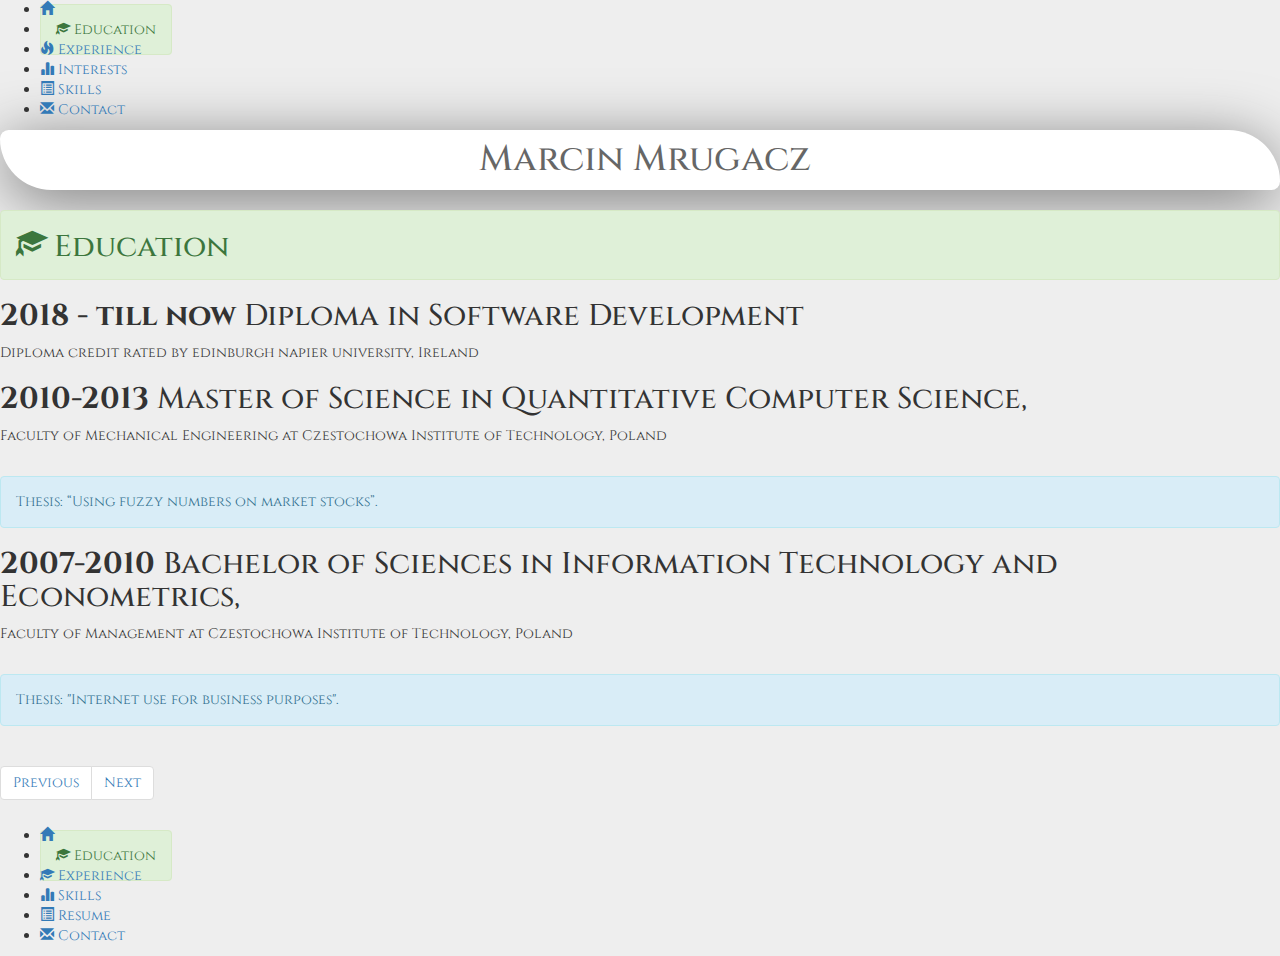
==== education.html @ f498262e "added bootstrap, nav in footer, and education page" ====
<!DOCTYPE html>
<html lang="en">

<head>
  <meta charset="UTF-8">
  <!-- metadata for browsers -->
  <meta name="description" content="Marcin Mrugacz resume">
  <meta name="keywords" content="HTML,CSS,JavaSsript,Python, Webdeveloper resume">
  <meta name="author" content="Marcin Mrugacz">
  <!-- metadata for browsers -->
  <meta name="viewport" content="width=device-width, initial-scale=1.0">
  <meta http-equiv="X-UA-Compatible" content="ie=edge">
  <!-- fonts -->
  <link href="https://fonts.googleapis.com/css?family=Cinzel|Fredericka+the+Great|Kirang+Haerang" rel="stylesheet">
  <!-- css -->
  <!-- glyphicons -->
  <link rel="stylesheet" href="https://maxcdn.bootstrapcdn.com/bootstrap/3.3.7/css/bootstrap.min.css">
  <!-- bootsrap css -->
  <link rel="stylesheet" href="https://stackpath.bootstrapcdn.com/bootstrap/4.1.3/css/bootstrap.min.css" integrity="sha384-MCw98/SFnGE8fJT3GXwEOngsV7Zt27NXFoaoApmYm81iuXoPkFOJwJ8ERdknLPMO" crossorigin="anonymous">
  <link rel="stylesheet" href="css/main.css">

  <title>Document</title>
</head>

<body>
  <div class='wrapper'>
    <header>
      <nav class="main-nav">
        <ul>
          <li><a href="index.html"><span class="glyphicon glyphicon-home"></span>  Home</a> </li>
          <li><a href="education.html" class='alert alert-success'><span class="glyphicon glyphicon-education"></span> Education</a></li>
          <li><a href="experience.html"><span class="glyphicon glyphicon-fire"></span> Experience</a></li>
          <li><a href=""><span class="glyphicon glyphicon-stats"></span> Interests</a></li>
          <li><a href=""><span class="glyphicon glyphicon-list-alt"></span> Skills</a></li>
          <li><a href=""><span class="glyphicon glyphicon-envelope"></span> Contact</a></li>
        </ul>
      </nav>
      <h1> Marcin Mrugacz</h1>
      <!-- <p> You are on my online resume. From here you can easyly navigate to diffrent part of my website</p> -->

    </header>

    <main>
      <!-- Section for image -->
      <div class='picture'> </div>

      <!-- Section for informations -->
      <article class='Display-content'>
        <section>
          <h2 class="alert alert-success"><span class="glyphicon glyphicon-education"></span> Education</h2>

          <!-- article -->
          <h2> <b> 2018 - till now </b> Diploma in Software Development</h2>
          <p> Diploma credit rated by edinburgh napier university, Ireland </p>
          <h2> <b> 2010-2013 </b> Master of Science in Quantitative Computer Science, </h2>
          <p> Faculty of Mechanical Engineering at Czestochowa Institute of Technology, Poland </br>
            </br>
          </p>
          <p class="alert alert-info"> Thesis: “Using fuzzy numbers on market stocks”. </p>
          <h2> <b> 2007-2010 </b> Bachelor of Sciences in Information Technology and Econometrics, </h2> Faculty of Management at Czestochowa Institute of Technology, Poland </br>
          </br>
          </p>
          <p class="alert alert-info"> Thesis: "Internet use for business purposes". </p>
          <!--article -->

      </article>
    </main>

    <nav aria-label="Page navigation example">
      <ul class="pagination justify-content-end">
        <li class="page-item ">
          <a class="page-link" href="index.html">Previous</a>
        </li>

        <li class="page-item">
          <a class="page-link" href="education.html">Next</a>
        </li>
      </ul>
    </nav>
  </div>
  <!-- Footer section -->
  <footer>
    <div class='footer-wrapper'>
      <ul>
        <li><a href="index.html"><span class="glyphicon glyphicon-home"></span>  Home</a> </li>
        <li><a class='alert alert-success' href="education.html"><span class="glyphicon glyphicon-education"></span> Education</a></li>
        <li><a href=""><span class="glyphicon glyphicon-education"></span> Experience</a></li>
        <li><a href=""><span class="glyphicon glyphicon-stats"></span> Skills</a></li>
        <li><a href=""><span class="glyphicon glyphicon-list-alt"></span> Resume</a></li>
        <li><a href=""><span class="glyphicon glyphicon-envelope"></span> Contact</a></li>
      </ul>
      <!-- <ul>
        <li><a href="mailto:migacz85@gmail.com" class="alert alert-warning"> <span class="glyphicon glyphicon-envelope"></span> Mail</a></li>
        <li><a href="https://github.com/Migacz85" target="_blank" class="alert alert-success"> <span class="glyphicon glyphicon-cog"></span> Github</a></li>
      </ul> -->
    </div>
  </footer>

  <script src="https://code.jquery.com/jquery-3.3.1.slim.min.js" integrity="sha384-q8i/X+965DzO0rT7abK41JStQIAqVgRVzpbzo5smXKp4YfRvH+8abtTE1Pi6jizo" crossorigin="anonymous"></script>
  <script src="https://cdnjs.cloudflare.com/ajax/libs/popper.js/1.14.3/umd/popper.min.js" integrity="sha384-ZMP7rVo3mIykV+2+9J3UJ46jBk0WLaUAdn689aCwoqbBJiSnjAK/l8WvCWPIPm49" crossorigin="anonymous"></script>
  <script src="https://stackpath.bootstrapcdn.com/bootstrap/4.1.3/js/bootstrap.min.js" integrity="sha384-ChfqqxuZUCnJSK3+MXmPNIyE6ZbWh2IMqE241rYiqJxyMiZ6OW/JmZQ5stwEULTy" crossorigin="anonymous"></script>
</body>

</html>
---- css/main.css ----
body {
  background-color: #EEE;
  font-family: 'Cinzel', sans-serif;
  font-size:1.4em;
  box-sizing: border-box;
}

h1 {
  text-indent: 10px;
  color: #666666;
  text-align: center;
  padding: 10px;
  border-radius: 10px 60px;
  background-color: white;
  box-shadow: 0px 10px 60px #777;
  font-size: 1, 1em;
  margin: 0;
  margin-bottom:20px;
}

@media (max-width: 991px) {
  body {
    background-color: #0997d3;
  }
}

/* Mobile first approach */

@media (max-width: 767px) {
  body {
    background-color: lightgray;
    margin: 0px 1px 0px
  }
  .wrapper {
    width:95%;
    margin-left: auto;
    margin-right: auto;
  }
.footer-wrapper {
  padding:40px;
  height:100%;
  text-align:center;
}

footer {
  background-color: var(--gray);
  margin: 0px;
  /* height:100px; */
  text-align: left;
}

p {margin:0;}

  h2 {
    clear: both;
    margin: 0;
    background-color: white;
    padding: 25px 0px 25px ;
    border-radius: 10px;
  }
  .Display-content {
    width: 100%;
    text-justify: inter-character;
  }
  article section {
    clear: both;
    padding: 30px;
    background-color: white;
    border-radius: 20px;
  }
  ul {
    margin: 0;
    padding: 0;
  }
  /* main-navigation */
  .pos-f-t {
    position:fixed;
  }
  #navbarToggleExternalContent {
    text-align:center;
  }

  .main-nav {

    margin-top: 100px;
    left: 65vw;
    position: absolute;
    display: block;
  }
  .picture {
    height: 250px;
    width: 200px;
    background-image: url("/Pictures/Marcin.jpg");
    background-size: auto;
    background-repeat: no-repeat;
    margin-right: 40%;
    border-radius: 30px;
    float: right;
    margin-bottom: 20px;
    box-shadow: 10px 10px 60px #777;
    margin-left: 1px;
  }

  a {
    text-decoration: none;
    color: white;
  }
a:hover {
  color:white;
}
li {
    margin-bottom: 10px;
    display: inline-block;
    font-size: 1.2em;
    font-weight: bold;
    opacity: 1;
    animation: mymove 0.6s;
    width: 150px;
  }
/* menu bar style*/

  /*for selected li element in menu */
  .selected {
    opacity: 0.5;
    background-color:gray;
    border-radius: 30px 10px;
    color: white;
    padding-left:20px;
    width: 150px;

  }


}
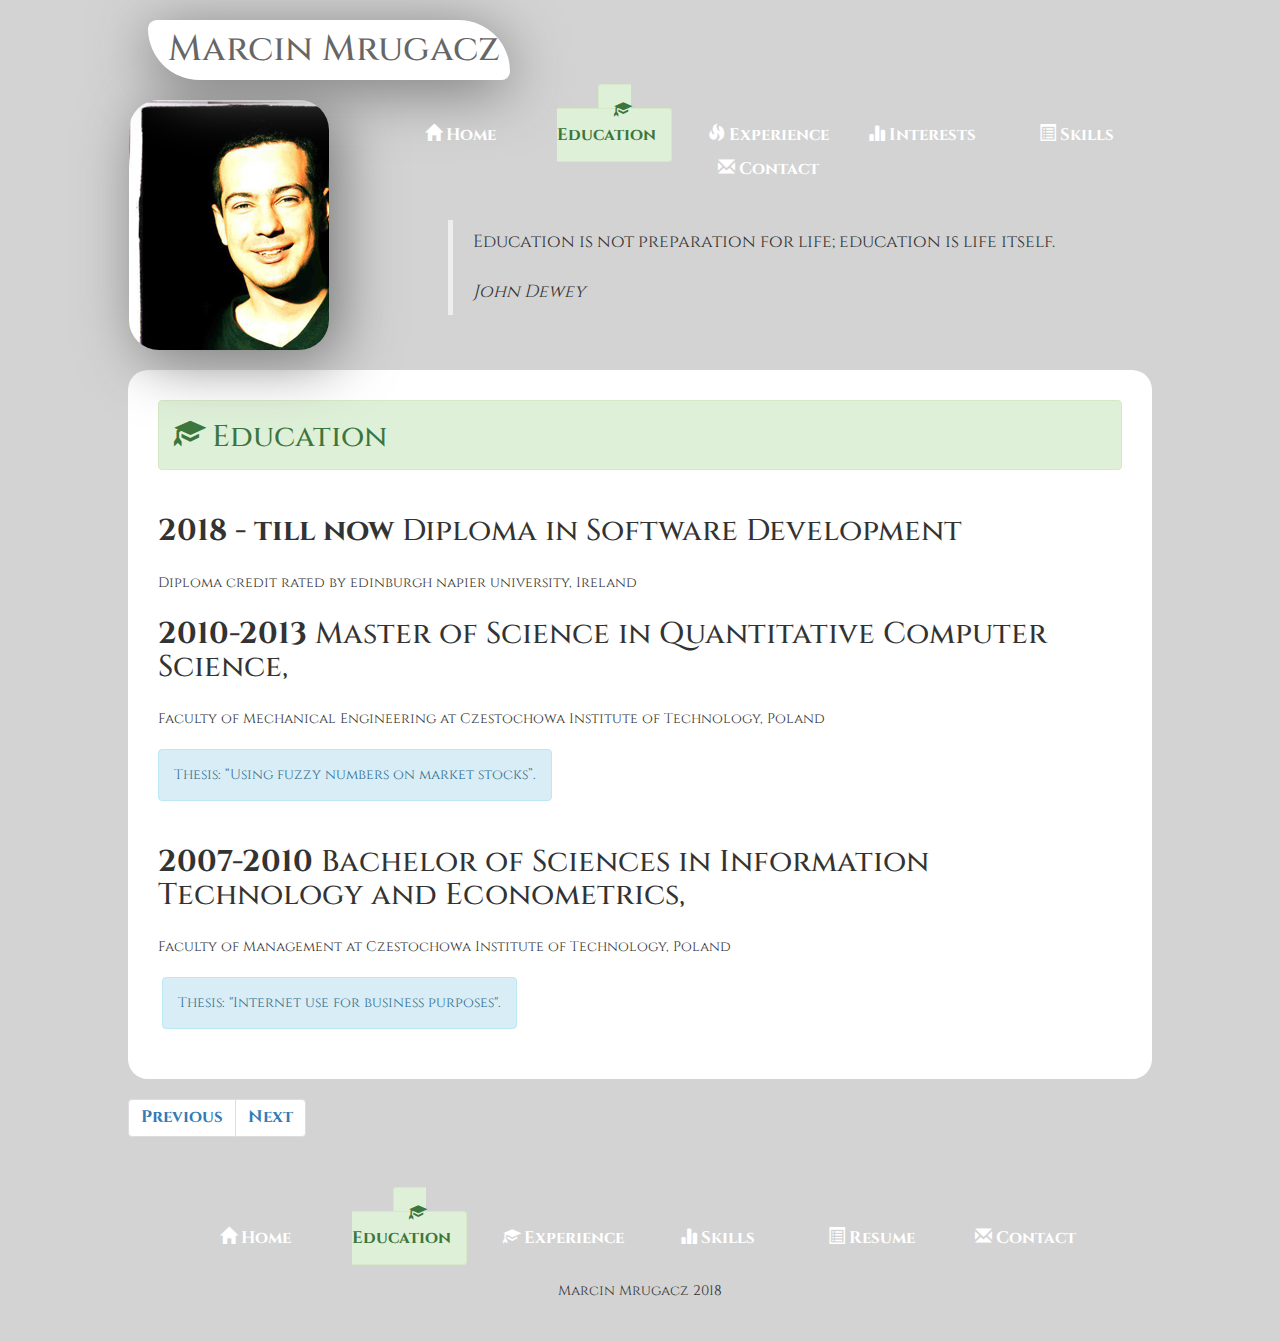
==== commit 912f0b40: "added tablet and desktop support, education page, included bootstrap in development" ====
--- a/education.html
+++ b/education.html
@@ -43,6 +43,14 @@
     <main>
       <!-- Section for image -->
       <div class='picture'> </div>
+
+      <blockquote class='quote'>
+        Education is not preparation for life; education is life itself.</br>
+        </br>
+        <cite title="Source Title">John Dewey</cite>
+      </blockquote>
+
+
 
       <!-- Section for informations -->
       <article class='Display-content'>
@@ -93,6 +101,7 @@
         <li><a href="mailto:migacz85@gmail.com" class="alert alert-warning"> <span class="glyphicon glyphicon-envelope"></span> Mail</a></li>
         <li><a href="https://github.com/Migacz85" target="_blank" class="alert alert-success"> <span class="glyphicon glyphicon-cog"></span> Github</a></li>
       </ul> -->
+      <p>Marcin Mrugacz 2018</p>
     </div>
   </footer>
 
--- a/css/main.css
+++ b/css/main.css
@@ -3,6 +3,105 @@
   font-family: 'Cinzel', sans-serif;
   font-size:1.4em;
   box-sizing: border-box;
+  background-color: lightgray;
+  margin: 0px 0px 0px;
+}
+.quote { display:none; }
+.main-nav {
+
+  margin-top: 100px;
+  left: 65vw;
+  position: absolute;
+  display: block;blue
+}
+
+.picture {
+  height: 250px;
+  width: 200px;
+  background-image: url("/Pictures/Marcin.jpg");
+  background-size: auto;
+  background-repeat: no-repeat;
+  margin-right: 40%;
+  border-radius: 30px;
+  float: right;
+  margin-bottom: 20px;
+  box-shadow: 10px 10px 60px #777;
+  margin-left: 1px;
+}
+.wrapper {
+  width:95%;
+  margin-left: auto;
+  margin-right: auto;
+}
+.footer-wrapper {
+padding:40px;
+height:100%;
+text-align:center;
+background-color: var(--gray);
+margin: 0px;
+/* height:100px; */
+text-align: center;
+}
+
+p {margin:0;}
+
+h2 {
+  clear: both;
+  margin: 0;
+  background-color: white;
+  padding: 25px 0px 25px ;
+  border-radius: 10px;
+}
+.Display-content {
+  width: 100%;
+  text-justify: inter-character;
+}
+article section {
+  clear: both;
+  padding: 30px;
+  background-color: white;
+  border-radius: 20px;
+}
+ul {
+  margin: 0;
+  padding: 0;
+}
+/* main-navigation */
+.pos-f-t {
+  position:fixed;
+}
+#navbarToggleExternalContent {
+  text-align:center;
+}
+
+a {
+  text-decoration: none;
+  color: white;
+}
+a:hover {
+color:white;
+}
+footer li {margin-bottom:30px;}
+li {
+  margin-bottom: 10px;
+  display: inline-block;
+  font-size: 1.2em;
+  font-weight: bold;
+  opacity: 1;
+  animation: mymove 0.6s;
+  width: 150px;
+}
+/* menu bar style*/
+
+/*for selected li element in menu */
+.selected {
+  opacity: 0.5;
+  background-color:gray;
+  border-radius: 30px 10px;
+  color: white;
+  padding-left:20px;
+  width: 150px;
+
 }
 
 h1 {
@@ -14,121 +113,111 @@
   background-color: white;
   box-shadow: 0px 10px 60px #777;
   font-size: 1, 1em;
-  margin: 0;
+  margin:20px;
   margin-bottom:20px;
 }
 
-@media (max-width: 991px) {
-  body {
-    background-color: #0997d3;
-  }
-}
-
-/* Mobile first approach */
-
-@media (max-width: 767px) {
-  body {
-    background-color: lightgray;
-    margin: 0px 1px 0px
-  }
-  .wrapper {
-    width:95%;
-    margin-left: auto;
-    margin-right: auto;
-  }
-.footer-wrapper {
-  padding:40px;
-  height:100%;
-  text-align:center;
-}
-
-footer {
-  background-color: var(--gray);
-  margin: 0px;
-  /* height:100px; */
-  text-align: left;
-}
-
-p {margin:0;}
-
-  h2 {
-    clear: both;
-    margin: 0;
-    background-color: white;
-    padding: 25px 0px 25px ;
-    border-radius: 10px;
-  }
-  .Display-content {
-    width: 100%;
-    text-justify: inter-character;
-  }
-  article section {
-    clear: both;
-    padding: 30px;
-    background-color: white;
-    border-radius: 20px;
-  }
-  ul {
-    margin: 0;
-    padding: 0;
-  }
-  /* main-navigation */
-  .pos-f-t {
-    position:fixed;
-  }
-  #navbarToggleExternalContent {
+p {
+  display:inline-block;
+}
+/* DESKTKOP */
+@media (min-width: 991px) {
+ h1 {display:inline-block;}
+  .quote {
+    margin-top: 120px;
+    left: 35vw;
+    position: absolute;
+    display: block;
+  }
+
+  .main-nav {
+    width: 60%;
+    margin-top: 100px;
+    left: 30vw;
+    position: absolute;
+    display: block;
     text-align:center;
   }
 
-  .main-nav {
-
-    margin-top: 100px;
-    left: 65vw;
-    position: absolute;
-    display: block;
-  }
   .picture {
     height: 250px;
     width: 200px;
     background-image: url("/Pictures/Marcin.jpg");
     background-size: auto;
     background-repeat: no-repeat;
-    margin-right: 40%;
+    /* margin-right: 40%; */
     border-radius: 30px;
-    float: right;
+    float: left;
     margin-bottom: 20px;
     box-shadow: 10px 10px 60px #777;
     margin-left: 1px;
   }
 
-  a {
-    text-decoration: none;
-    color: white;
-  }
-a:hover {
-  color:white;
-}
-li {
-    margin-bottom: 10px;
-    display: inline-block;
-    font-size: 1.2em;
-    font-weight: bold;
-    opacity: 1;
-    animation: mymove 0.6s;
-    width: 150px;
-  }
-/* menu bar style*/
-
-  /*for selected li element in menu */
-  .selected {
-    opacity: 0.5;
-    background-color:gray;
-    border-radius: 30px 10px;
-    color: white;
-    padding-left:20px;
-    width: 150px;
-
-  }
-
-
-}
+  .wrapper {
+    width:80%;
+    margin-left: auto;
+    margin-right: auto;
+  }
+
+}
+/* TABLET; */
+@media (max-width: 991px) {
+h1 {display:inline-block;}
+  .quote {
+    margin-top: 120px;
+    left: 35vw;
+    position: absolute;
+    display: block;
+  }
+  .main-nav {
+    margin-top: 100px;
+    left: 35vw;
+    position: absolute;
+    display: block;
+  }
+  .picture {
+    height: 250px;
+    width: 200px;
+    background-image: url("/Pictures/Marcin.jpg");
+    background-size: auto;
+    background-repeat: no-repeat;
+    margin-right: 70%;
+    border-radius: 30px;
+    margin-bottom: 20px;
+    box-shadow: 10px 10px 60px #777;
+    margin-left: 1px;
+  }
+}
+ /* Mobile */
+@media (max-width: 767px) {
+  h1 {
+    display:block;
+  }
+.quote {
+  display:inline-block;
+  margin-top: 0px;
+  left: 0vw;
+  position: static;
+  /* display: none; */
+}
+.main-nav {
+  margin-top: 100px;
+  left: 60vw;
+  position: absolute;
+  display: block;
+}
+
+.picture {
+  height: 250px;
+  width: 200px;
+  background-image: url("/Pictures/Marcin.jpg");
+  background-size: auto;
+  background-repeat: no-repeat;
+  margin-right: 43%;
+  border-radius: 30px;
+  float: right;
+  margin-bottom: 20px;
+  box-shadow: 10px 10px 60px #777;
+  margin-left: 1px;
+}
+}
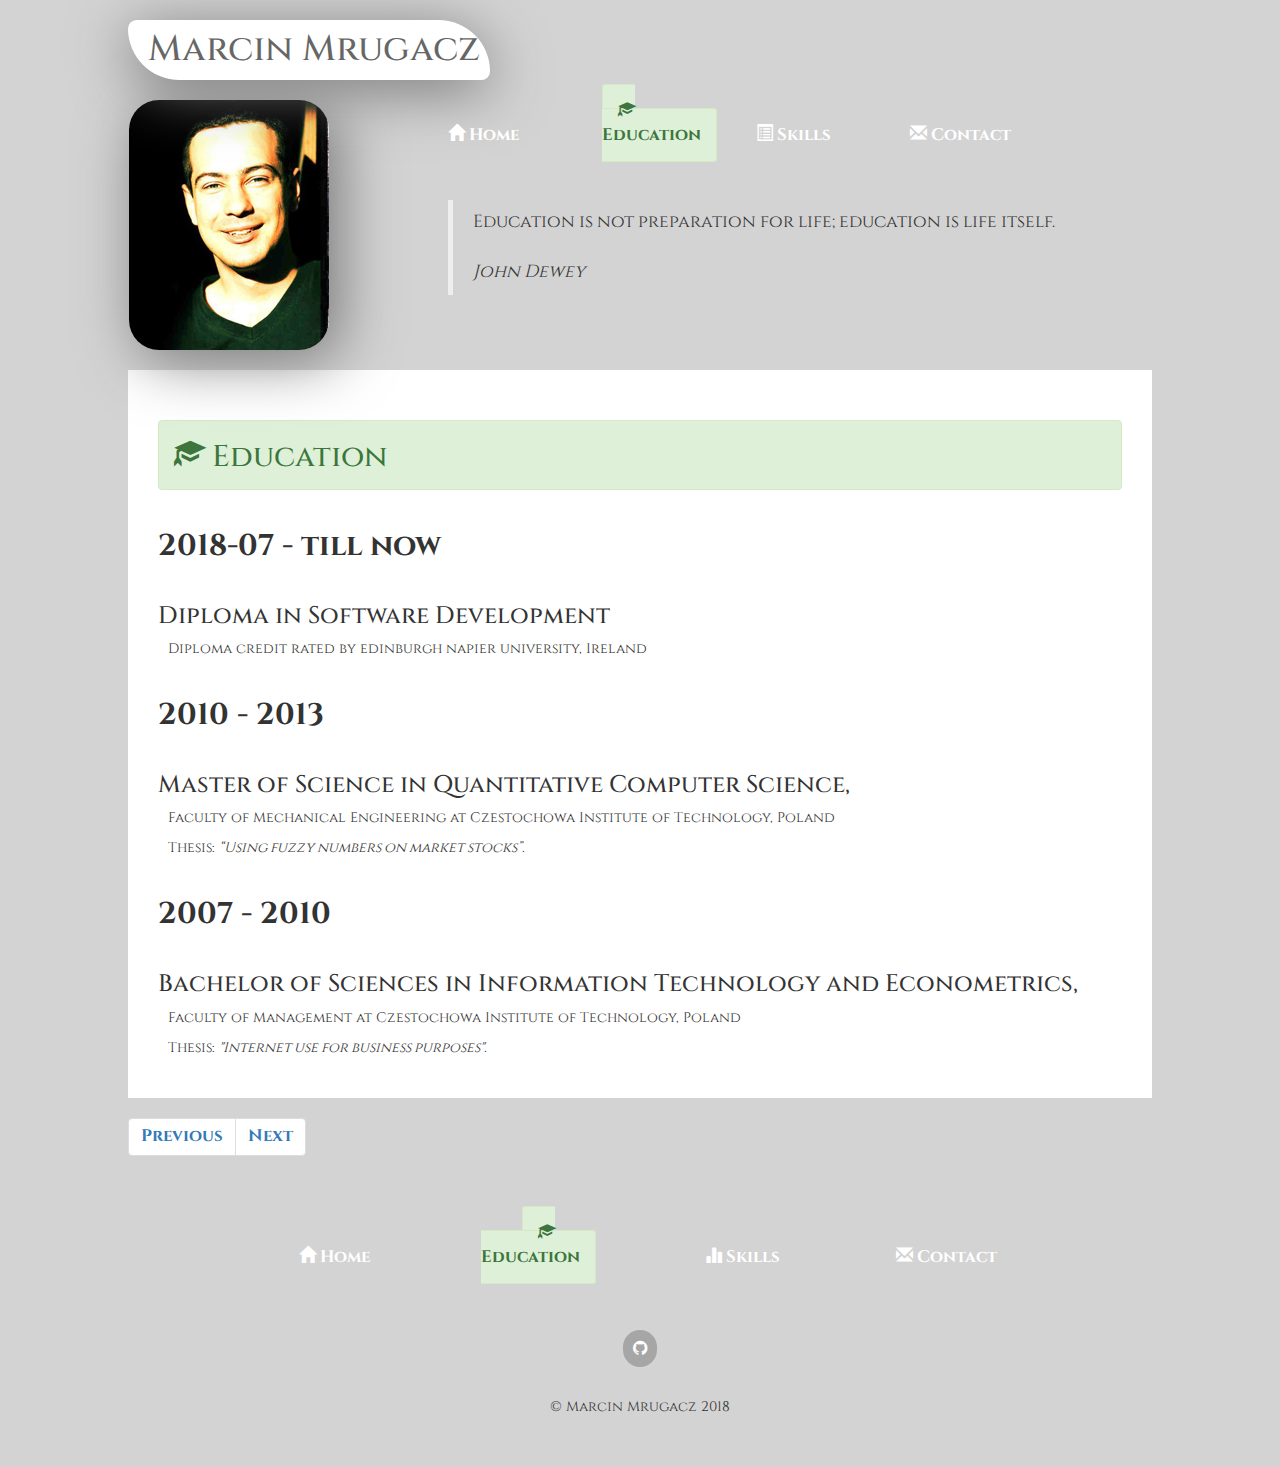
==== commit 5770f49e: "skills.html added" ====
--- a/education.html
+++ b/education.html
@@ -17,22 +17,25 @@
   <link rel="stylesheet" href="https://maxcdn.bootstrapcdn.com/bootstrap/3.3.7/css/bootstrap.min.css">
   <!-- bootsrap css -->
   <link rel="stylesheet" href="https://stackpath.bootstrapcdn.com/bootstrap/4.1.3/css/bootstrap.min.css" integrity="sha384-MCw98/SFnGE8fJT3GXwEOngsV7Zt27NXFoaoApmYm81iuXoPkFOJwJ8ERdknLPMO" crossorigin="anonymous">
+  <!-- icons -->
+  <link rel="stylesheet" href="https://cdnjs.cloudflare.com/ajax/libs/font-awesome/4.7.0/css/font-awesome.min.css">
   <link rel="stylesheet" href="css/main.css">
 
   <title>Document</title>
 </head>
 
 <body>
+
   <div class='wrapper'>
     <header>
       <nav class="main-nav">
         <ul>
           <li><a href="index.html"><span class="glyphicon glyphicon-home"></span>  Home</a> </li>
           <li><a href="education.html" class='alert alert-success'><span class="glyphicon glyphicon-education"></span> Education</a></li>
-          <li><a href="experience.html"><span class="glyphicon glyphicon-fire"></span> Experience</a></li>
-          <li><a href=""><span class="glyphicon glyphicon-stats"></span> Interests</a></li>
-          <li><a href=""><span class="glyphicon glyphicon-list-alt"></span> Skills</a></li>
-          <li><a href=""><span class="glyphicon glyphicon-envelope"></span> Contact</a></li>
+          <!-- <li><a href="experience.html"><span class="glyphicon glyphicon-fire"></span> Experience</a></li> -->
+          <!-- <li><a href=""><span class="glyphicon glyphicon-stats"></span> Interests</a></li> -->
+          <li><a href="skills.html"><span class="glyphicon glyphicon-list-alt"></span> Skills</a></li>
+          <li><a href="mailto:migacz85@gmail.com"><span class="glyphicon glyphicon-envelope"></span> Contact</a></li>
         </ul>
       </nav>
       <h1> Marcin Mrugacz</h1>
@@ -58,17 +61,17 @@
           <h2 class="alert alert-success"><span class="glyphicon glyphicon-education"></span> Education</h2>
 
           <!-- article -->
-          <h2> <b> 2018 - till now </b> Diploma in Software Development</h2>
+          <h2><b> 2018-07 - till now</b></h2>
+          <h3>Diploma in Software Development</h3>
           <p> Diploma credit rated by edinburgh napier university, Ireland </p>
-          <h2> <b> 2010-2013 </b> Master of Science in Quantitative Computer Science, </h2>
-          <p> Faculty of Mechanical Engineering at Czestochowa Institute of Technology, Poland </br>
-            </br>
-          </p>
-          <p class="alert alert-info"> Thesis: “Using fuzzy numbers on market stocks”. </p>
-          <h2> <b> 2007-2010 </b> Bachelor of Sciences in Information Technology and Econometrics, </h2> Faculty of Management at Czestochowa Institute of Technology, Poland </br>
-          </br>
-          </p>
-          <p class="alert alert-info"> Thesis: "Internet use for business purposes". </p>
+          <h2> <b> 2010 - 2013 </b> </h2>
+          <h3> Master of Science in Quantitative Computer Science, </h3>
+          <p> Faculty of Mechanical Engineering at Czestochowa Institute of Technology, Poland </p>
+          <p> Thesis: <i>“Using fuzzy numbers on market stocks”.</i> </p>
+          <h2> <b> 2007 - 2010 </b> </h2>
+          <h3> Bachelor of Sciences in Information Technology and Econometrics, </h3>
+          <p> Faculty of Management at Czestochowa Institute of Technology, Poland </p>
+          <p> Thesis: <i> "Internet use for business purposes". </i> </p>
           <!--article -->
 
       </article>
@@ -81,7 +84,7 @@
         </li>
 
         <li class="page-item">
-          <a class="page-link" href="education.html">Next</a>
+          <a class="page-link" href="skills.html">Next</a>
         </li>
       </ul>
     </nav>
@@ -89,19 +92,24 @@
   <!-- Footer section -->
   <footer>
     <div class='footer-wrapper'>
-      <ul>
-        <li><a href="index.html"><span class="glyphicon glyphicon-home"></span>  Home</a> </li>
-        <li><a class='alert alert-success' href="education.html"><span class="glyphicon glyphicon-education"></span> Education</a></li>
-        <li><a href=""><span class="glyphicon glyphicon-education"></span> Experience</a></li>
-        <li><a href=""><span class="glyphicon glyphicon-stats"></span> Skills</a></li>
-        <li><a href=""><span class="glyphicon glyphicon-list-alt"></span> Resume</a></li>
-        <li><a href=""><span class="glyphicon glyphicon-envelope"></span> Contact</a></li>
+      <nav>
+        <ul>
+          <li><a href="index.html"><span class="glyphicon glyphicon-home"></span>  Home</a> </li>
+          <li><a class='alert alert-success' href="education.html"><span class="glyphicon glyphicon-education"></span> Education</a></li>
+          <!-- <li><a href=""><span class="glyphicon glyphicon-education"></span> Experience</a></li> -->
+          <li><a href="skills.html"><span class="glyphicon glyphicon-stats"></span> Skills</a></li>
+          <!-- <li><a href=""><span class="glyphicon glyphicon-list-alt"></span> Resume</a></li> -->
+          <li><a href="mailto:migacz85@gmail.com"><span class="glyphicon glyphicon-envelope"></span> Contact</a></li>
+        </ul>
+      </nav>
+      <ul class='icons'>
+        <li><a target='_blank' href="https://github.com/" class="fa fa-github "> </a></li>
       </ul>
       <!-- <ul>
         <li><a href="mailto:migacz85@gmail.com" class="alert alert-warning"> <span class="glyphicon glyphicon-envelope"></span> Mail</a></li>
         <li><a href="https://github.com/Migacz85" target="_blank" class="alert alert-success"> <span class="glyphicon glyphicon-cog"></span> Github</a></li>
       </ul> -->
-      <p>Marcin Mrugacz 2018</p>
+      <p> © Marcin Mrugacz 2018</p>
     </div>
   </footer>
 
--- a/css/main.css
+++ b/css/main.css
@@ -1,31 +1,36 @@
+/* All devices   */
+
 body {
   background-color: #EEE;
   font-family: 'Cinzel', sans-serif;
   font-size:1.4em;
-  box-sizing: border-box;
+  -webkit-box-sizing: border-box;
+          box-sizing: border-box;
   background-color: lightgray;
   margin: 0px 0px 0px;
 }
 .quote { display:none; }
+nav {clear:both;}
+
 .main-nav {
-
   margin-top: 100px;
   left: 65vw;
   position: absolute;
-  display: block;blue
-}
-
+  display: block;
+}
 .picture {
   height: 250px;
   width: 200px;
-  background-image: url("/Pictures/Marcin.jpg");
+  background-image: url("../Pictures/Marcin.jpg");
   background-size: auto;
   background-repeat: no-repeat;
   margin-right: 40%;
   border-radius: 30px;
   float: right;
   margin-bottom: 20px;
-  box-shadow: 10px 10px 60px #777;
+  background-position:-30px -20px;
+  -webkit-box-shadow: 10px 10px 60px #777;
+          box-shadow: 10px 10px 60px #777;
   margin-left: 1px;
 }
 .wrapper {
@@ -33,9 +38,18 @@
   margin-left: auto;
   margin-right: auto;
 }
+.fa {
+  padding:10px;
+  border-radius: 50px;
+  background-color:#a6a6a6;
+  -webkit-transition: all  0.35 ease-in-out;
+  transition: all  0.35 ease-in-out;
+}
+
 .footer-wrapper {
 padding:40px;
 height:100%;
+
 text-align:center;
 background-color: var(--gray);
 margin: 0px;
@@ -43,17 +57,39 @@
 text-align: center;
 }
 
-p {margin:0;}
-
-h2 {
-  clear: both;
-  margin: 0;
+p {
+  margin:10px;
+ }
+
+ h1 {
+   text-indent: 10px;
+   color: #666666;
+   text-align: center;
+   padding: 10px;
+   border-radius: 10px 60px;
+   background-color: white;
+   -webkit-box-shadow: 0px 10px 60px #777;
+           box-shadow: 0px 10px 60px #777;
+   font-size: 1, 1em;
+
+   margin-bottom:20px;
+ }
+ h2 {
+   padding-bottom:20px;
+   padding-top:20px;
+   clear: both;
+
+   background-color: white;
+   border-radius: 10px;
+
+}
+.container {width:100%;float:left;}
+.Display-content {
+  clear:both;
+  width: 100%;
+
+  height:auto;
   background-color: white;
-  padding: 25px 0px 25px ;
-  border-radius: 10px;
-}
-.Display-content {
-  width: 100%;
   text-justify: inter-character;
 }
 article section {
@@ -78,18 +114,38 @@
   text-decoration: none;
   color: white;
 }
-a:hover {
-color:white;
-}
-footer li {margin-bottom:30px;}
+a:focus, a:hover {
+  color:#76bbf8;
+  -webkit-transition: all 0.5s ease-in-out;
+  transition: all 0.5s ease-in-out;
+}
+
 li {
   margin-bottom: 10px;
   display: inline-block;
   font-size: 1.2em;
   font-weight: bold;
   opacity: 1;
-  animation: mymove 0.6s;
   width: 150px;
+  /* margin: 0 20px 20px; */
+
+}
+.icons li {
+  margin-top: 40px;
+}
+footer div nav ul li {
+  width:150px;
+}
+footer div ul li {
+  margin-bottom: 10px;
+  display: inline-block;
+  font-size: 1.2em;
+  font-weight: bold;
+  opacity: 1;
+  width:auto;
+   margin: 0 25px 20px;
+
+
 }
 /* menu bar style*/
 
@@ -104,52 +160,36 @@
 
 }
 
-h1 {
-  text-indent: 10px;
-  color: #666666;
-  text-align: center;
-  padding: 10px;
-  border-radius: 10px 60px;
-  background-color: white;
-  box-shadow: 0px 10px 60px #777;
-  font-size: 1, 1em;
-  margin:20px;
-  margin-bottom:20px;
-}
-
-p {
-  display:inline-block;
-}
+
 /* DESKTKOP */
 @media (min-width: 991px) {
  h1 {display:inline-block;}
   .quote {
-    margin-top: 120px;
+    width:50%;
+    margin-top: 100px;
     left: 35vw;
     position: absolute;
     display: block;
   }
 
   .main-nav {
-    width: 60%;
-    margin-top: 100px;
-    left: 30vw;
-    position: absolute;
-    display: block;
-    text-align:center;
+    margin-top: 100px;
+    left: 35vw;
+    position: absolute;
+    display: block;
   }
 
   .picture {
     height: 250px;
     width: 200px;
-    background-image: url("/Pictures/Marcin.jpg");
     background-size: auto;
     background-repeat: no-repeat;
     /* margin-right: 40%; */
     border-radius: 30px;
     float: left;
     margin-bottom: 20px;
-    box-shadow: 10px 10px 60px #777;
+    -webkit-box-shadow: 10px 10px 60px #777;
+            box-shadow: 10px 10px 60px #777;
     margin-left: 1px;
   }
 
@@ -159,12 +199,14 @@
     margin-right: auto;
   }
 
+  .container {width:50%;float:left;}
+
 }
 /* TABLET; */
 @media (max-width: 991px) {
 h1 {display:inline-block;}
   .quote {
-    margin-top: 120px;
+    margin-top: 100px;
     left: 35vw;
     position: absolute;
     display: block;
@@ -178,15 +220,17 @@
   .picture {
     height: 250px;
     width: 200px;
-    background-image: url("/Pictures/Marcin.jpg");
+
     background-size: auto;
     background-repeat: no-repeat;
     margin-right: 70%;
     border-radius: 30px;
     margin-bottom: 20px;
-    box-shadow: 10px 10px 60px #777;
+    -webkit-box-shadow: 10px 10px 60px #777;
+            box-shadow: 10px 10px 60px #777;
     margin-left: 1px;
   }
+  .container {width:50%;float:left;}
 }
  /* Mobile */
 @media (max-width: 767px) {
@@ -200,6 +244,7 @@
   position: static;
   /* display: none; */
 }
+
 .main-nav {
   margin-top: 100px;
   left: 60vw;
@@ -210,14 +255,17 @@
 .picture {
   height: 250px;
   width: 200px;
-  background-image: url("/Pictures/Marcin.jpg");
+
   background-size: auto;
   background-repeat: no-repeat;
   margin-right: 43%;
   border-radius: 30px;
   float: right;
   margin-bottom: 20px;
-  box-shadow: 10px 10px 60px #777;
+  -webkit-box-shadow: 10px 10px 60px #777;
+          box-shadow: 10px 10px 60px #777;
   margin-left: 1px;
 }
-}
+
+.container {width:100%;float:left;}
+}
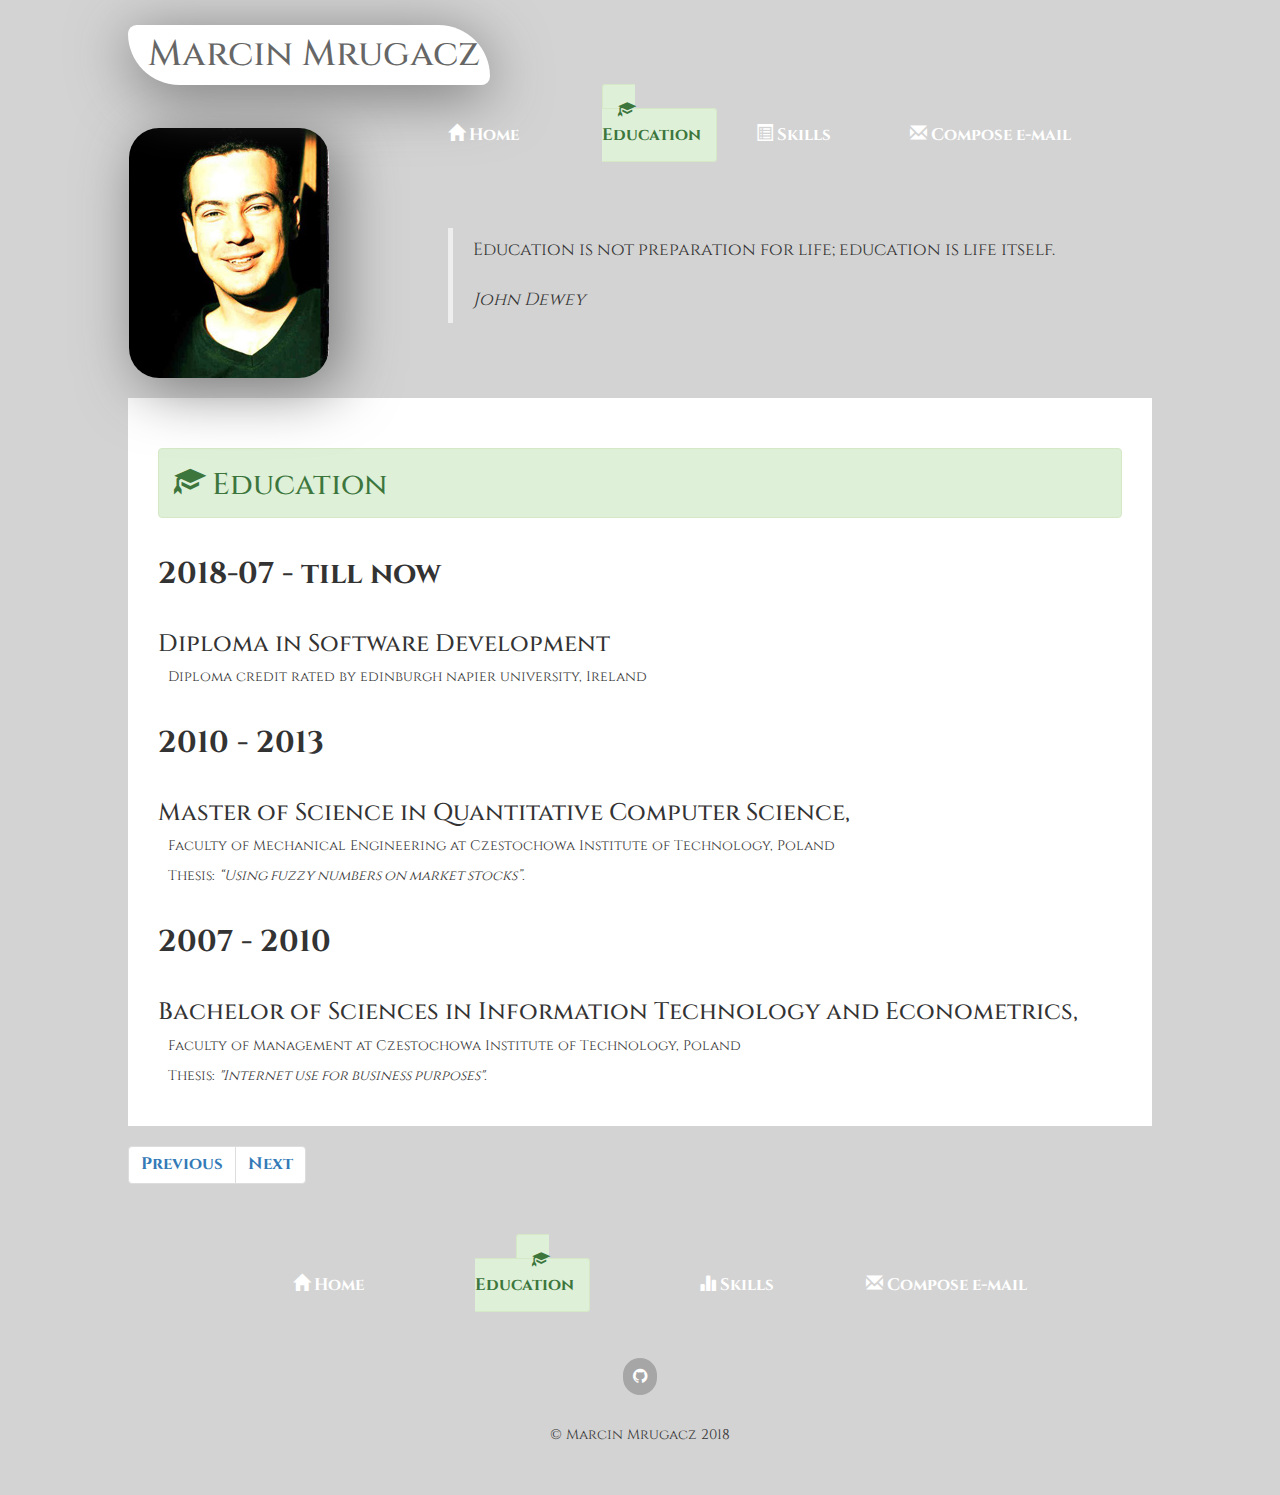
==== commit 61cd9ac1: "fixes: compose mail, margin from the h1" ====
--- a/education.html
+++ b/education.html
@@ -35,7 +35,7 @@
           <!-- <li><a href="experience.html"><span class="glyphicon glyphicon-fire"></span> Experience</a></li> -->
           <!-- <li><a href=""><span class="glyphicon glyphicon-stats"></span> Interests</a></li> -->
           <li><a href="skills.html"><span class="glyphicon glyphicon-list-alt"></span> Skills</a></li>
-          <li><a href="mailto:migacz85@gmail.com"><span class="glyphicon glyphicon-envelope"></span> Contact</a></li>
+          <li class='compose-mailto'><a href="mailto:migacz85@gmail.com"><span class="glyphicon glyphicon-envelope"></span> Compose e-mail</a></li>
         </ul>
       </nav>
       <h1> Marcin Mrugacz</h1>
@@ -99,7 +99,7 @@
           <!-- <li><a href=""><span class="glyphicon glyphicon-education"></span> Experience</a></li> -->
           <li><a href="skills.html"><span class="glyphicon glyphicon-stats"></span> Skills</a></li>
           <!-- <li><a href=""><span class="glyphicon glyphicon-list-alt"></span> Resume</a></li> -->
-          <li><a href="mailto:migacz85@gmail.com"><span class="glyphicon glyphicon-envelope"></span> Contact</a></li>
+          <li class='compose-mailto'><a href="mailto:migacz85@gmail.com"><span class="glyphicon glyphicon-envelope"></span> Compose e-mail</a></li>
         </ul>
       </nav>
       <ul class='icons'>
--- a/css/main.css
+++ b/css/main.css
@@ -1,5 +1,4 @@
 /* All devices   */
-
 body {
   background-color: #EEE;
   font-family: 'Cinzel', sans-serif;
@@ -9,15 +8,77 @@
   background-color: lightgray;
   margin: 0px 0px 0px;
 }
+/* Tags */
+p {
+  margin:10px;
+ }
+h1 {
+   text-indent: 10px;
+   color: #666666;
+   text-align: center;
+   padding: 10px;
+   border-radius: 10px 60px;
+   background-color: white;
+   -webkit-box-shadow: 0px 10px 60px #777;
+           box-shadow: 0px 10px 60px #777;
+   font-size: 1, 1em;
+    margin: 25px 0 43px; 
+ }
+ h2 {
+   padding-bottom:20px;
+   padding-top:20px;
+   clear: both;
+
+   background-color: white;
+   border-radius: 10px;
+}
+ul {
+  margin: 0;
+  padding: 0;
+}
+a {
+  text-decoration: none;
+  color: white;
+}
+a:focus, a:hover {
+  color:#76bbf8;
+  -webkit-transition: all 0.5s ease-in-out;
+  transition: all 0.5s ease-in-out;
+}
+li {
+  margin-bottom: 10px;
+  display: inline-block;
+  font-size: 1.2em;
+  font-weight: bold;
+  opacity: 1;
+  width: 150px;
+}
+/* Navigation */
+
+/*for selected li element in menu */
+.selected {
+  opacity: 0.5;
+  background-color:gray;
+  border-radius: 30px 10px;
+  color: white;
+  padding-left:20px;
+  width: 150px;
+}
+
+.compose-mailto {
+  width:auto;
+}
+
 .quote { display:none; }
 nav {clear:both;}
-
 .main-nav {
   margin-top: 100px;
   left: 65vw;
   position: absolute;
   display: block;
 }
+/* Main content */
+
 .picture {
   height: 250px;
   width: 200px;
@@ -33,105 +94,48 @@
           box-shadow: 10px 10px 60px #777;
   margin-left: 1px;
 }
+
 .wrapper {
   width:95%;
   margin-left: auto;
   margin-right: auto;
 }
+.container {width:100%;float:left;}
+
+.Display-content {
+  clear:both;
+  width: 100%;
+  height:auto;
+  background-color: white;
+  text-justify: inter-character;
+}
+article section {
+  clear: both;
+  padding: 30px;
+  background-color: white;
+  border-radius: 20px;
+}
+
+/* Footer */
+.footer-wrapper {
+padding:40px;
+height:100%;
+text-align:center;
+background-color: var(--gray);
+margin: 0px;
+text-align: center;
+}
+
+.icons li {
+  margin-top: 40px;
+}
+/* github icon */
 .fa {
   padding:10px;
   border-radius: 50px;
   background-color:#a6a6a6;
   -webkit-transition: all  0.35 ease-in-out;
   transition: all  0.35 ease-in-out;
-}
-
-.footer-wrapper {
-padding:40px;
-height:100%;
-
-text-align:center;
-background-color: var(--gray);
-margin: 0px;
-/* height:100px; */
-text-align: center;
-}
-
-p {
-  margin:10px;
- }
-
- h1 {
-   text-indent: 10px;
-   color: #666666;
-   text-align: center;
-   padding: 10px;
-   border-radius: 10px 60px;
-   background-color: white;
-   -webkit-box-shadow: 0px 10px 60px #777;
-           box-shadow: 0px 10px 60px #777;
-   font-size: 1, 1em;
-
-   margin-bottom:20px;
- }
- h2 {
-   padding-bottom:20px;
-   padding-top:20px;
-   clear: both;
-
-   background-color: white;
-   border-radius: 10px;
-
-}
-.container {width:100%;float:left;}
-.Display-content {
-  clear:both;
-  width: 100%;
-
-  height:auto;
-  background-color: white;
-  text-justify: inter-character;
-}
-article section {
-  clear: both;
-  padding: 30px;
-  background-color: white;
-  border-radius: 20px;
-}
-ul {
-  margin: 0;
-  padding: 0;
-}
-/* main-navigation */
-.pos-f-t {
-  position:fixed;
-}
-#navbarToggleExternalContent {
-  text-align:center;
-}
-
-a {
-  text-decoration: none;
-  color: white;
-}
-a:focus, a:hover {
-  color:#76bbf8;
-  -webkit-transition: all 0.5s ease-in-out;
-  transition: all 0.5s ease-in-out;
-}
-
-li {
-  margin-bottom: 10px;
-  display: inline-block;
-  font-size: 1.2em;
-  font-weight: bold;
-  opacity: 1;
-  width: 150px;
-  /* margin: 0 20px 20px; */
-
-}
-.icons li {
-  margin-top: 40px;
 }
 footer div nav ul li {
   width:150px;
@@ -144,22 +148,7 @@
   opacity: 1;
   width:auto;
    margin: 0 25px 20px;
-
-
-}
-/* menu bar style*/
-
-/*for selected li element in menu */
-.selected {
-  opacity: 0.5;
-  background-color:gray;
-  border-radius: 30px 10px;
-  color: white;
-  padding-left:20px;
-  width: 150px;
-
-}
-
+}
 
 /* DESKTKOP */
 @media (min-width: 991px) {
@@ -232,7 +221,7 @@
   }
   .container {width:50%;float:left;}
 }
- /* Mobile */
+ /* MOBILE */
 @media (max-width: 767px) {
   h1 {
     display:block;
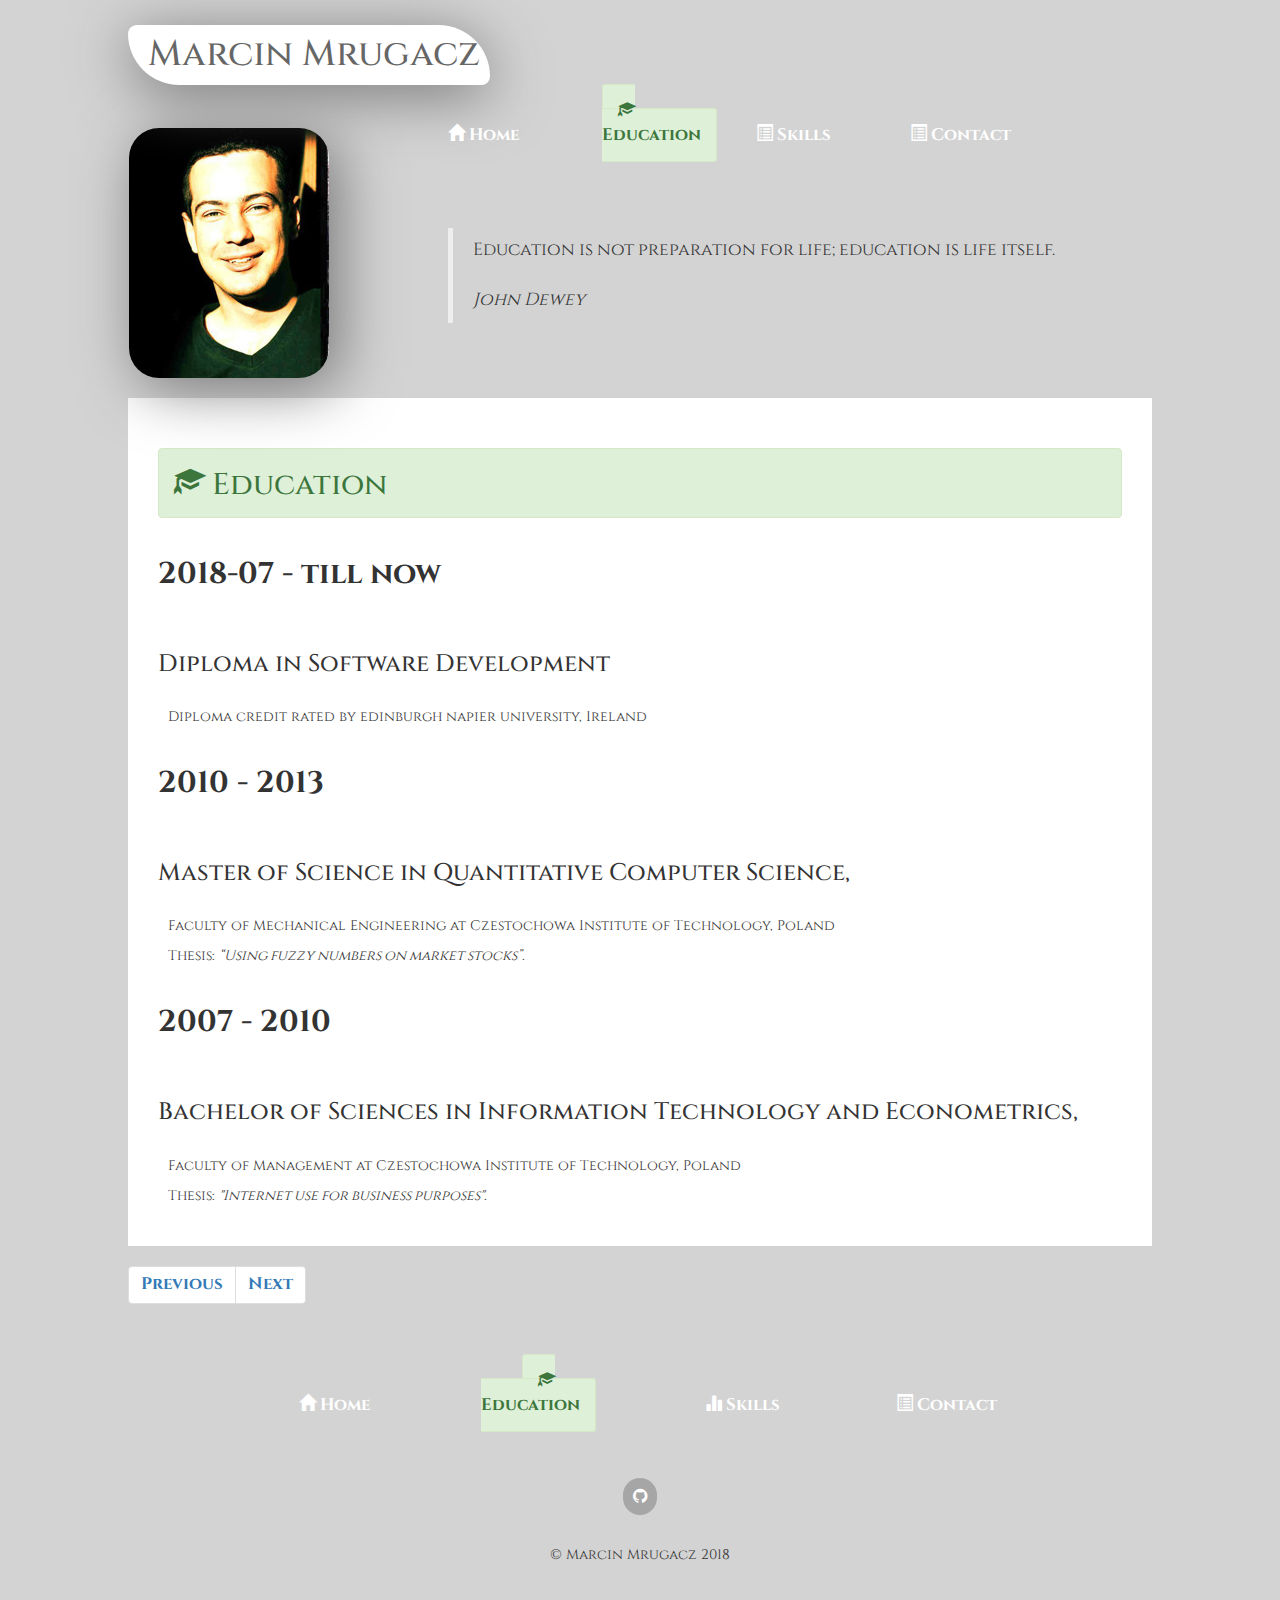
==== commit 4945bda2: "added dependencies viewerjs, mindmaps, contact page and widget calendly" ====
--- a/education.html
+++ b/education.html
@@ -31,11 +31,11 @@
       <nav class="main-nav">
         <ul>
           <li><a href="index.html"><span class="glyphicon glyphicon-home"></span>  Home</a> </li>
-          <li><a href="education.html" class='alert alert-success'><span class="glyphicon glyphicon-education"></span> Education</a></li>
+          <li><a class='alert alert-success' href="education.html"><span class="glyphicon glyphicon-education"></span> Education</a></li>
           <!-- <li><a href="experience.html"><span class="glyphicon glyphicon-fire"></span> Experience</a></li> -->
           <!-- <li><a href=""><span class="glyphicon glyphicon-stats"></span> Interests</a></li> -->
           <li><a href="skills.html"><span class="glyphicon glyphicon-list-alt"></span> Skills</a></li>
-          <li class='compose-mailto'><a href="mailto:migacz85@gmail.com"><span class="glyphicon glyphicon-envelope"></span> Compose e-mail</a></li>
+          <li><a href="contact.html"><span class="glyphicon glyphicon-list-alt"></span> Contact</a></li>
         </ul>
       </nav>
       <h1> Marcin Mrugacz</h1>
@@ -99,7 +99,7 @@
           <!-- <li><a href=""><span class="glyphicon glyphicon-education"></span> Experience</a></li> -->
           <li><a href="skills.html"><span class="glyphicon glyphicon-stats"></span> Skills</a></li>
           <!-- <li><a href=""><span class="glyphicon glyphicon-list-alt"></span> Resume</a></li> -->
-          <li class='compose-mailto'><a href="mailto:migacz85@gmail.com"><span class="glyphicon glyphicon-envelope"></span> Compose e-mail</a></li>
+          <li><a href="contact.html"><span class="glyphicon glyphicon-list-alt"></span> Contact</a></li>
         </ul>
       </nav>
       <ul class='icons'>
--- a/css/main.css
+++ b/css/main.css
@@ -22,7 +22,7 @@
    -webkit-box-shadow: 0px 10px 60px #777;
            box-shadow: 0px 10px 60px #777;
    font-size: 1, 1em;
-    margin: 25px 0 43px; 
+    margin: 25px 0 43px;
  }
  h2 {
    padding-bottom:20px;
@@ -31,6 +31,13 @@
 
    background-color: white;
    border-radius: 10px;
+}
+h3 {
+  padding-bottom: 20px;
+     padding-top:20px;
+}
+body > div > main > article > section > li > a {
+  color: #2ab0ff;
 }
 ul {
   margin: 0;
@@ -149,6 +156,10 @@
   width:auto;
    margin: 0 25px 20px;
 }
+/*for calendly */
+.branding .badge {
+  display:none;
+}
 
 /* DESKTKOP */
 @media (min-width: 991px) {
